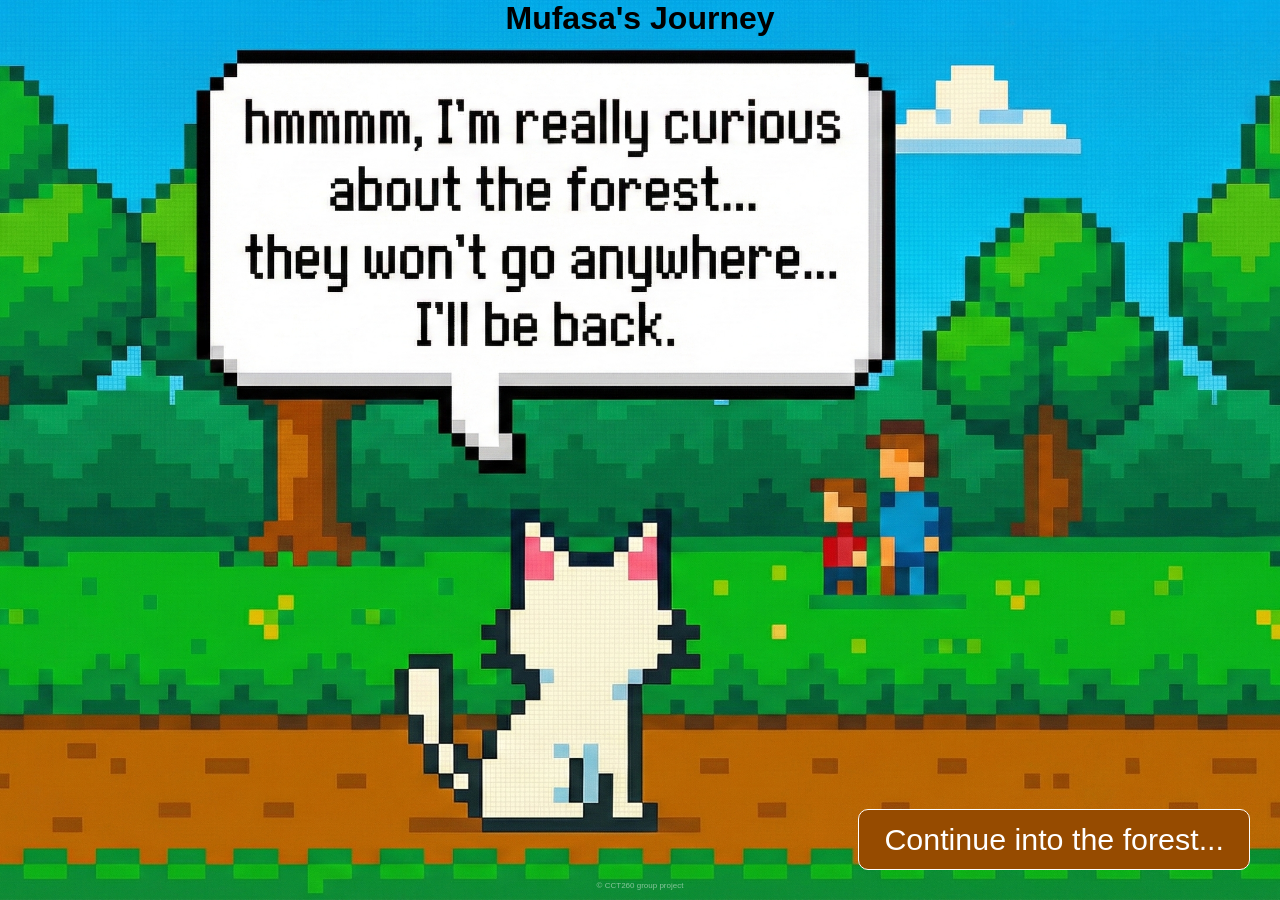
==== 1_home.html @ 14e33cef "Initial commit Add the interactive comic strip website and image assets." ====
<!DOCTYPE html>
<head>
  <meta charset="UTF-8" />
  <meta name="viewport" content="width=device-width, initial-scale=1.0" />
  <title>At the Park</title>
  <link rel="stylesheet" href="style.css" />
</head>

<body class="menu-screen first-menu-page"> <!-- background image n size -->
  <header class="site-header">
    <h1><b>Mufasa's Journey</b></h1>
  </header>

  <main class="scene">
    
    <section class="scene-text">
    
    </section>

    <nav class="choices">
      <!-- Player gets sent to the next page with this button down here -->
    <button class="choice-btn corner-btn" data-next="2_lost_choice.html">
  Continue into the forest...
</button>

    </nav>
  </main>

  <footer class="site-footer">
    <small>&copy; CCT260 group project</small>
  </footer>

  <script src="script.js"></script>
</body>
</html>
---- style.css ----
/*  MAIN OVERALL STYLES */
* {
  margin: 0;
  padding: 0;
  box-sizing: border-box;
}

body {
  font-family: sans-serif;
  background: #111;
  color: white;
  text-align: center;
  min-height: 100vh;
  display: flex;
  flex-direction: column;
}



/* background image attached */
.main-menu-page {
background-image: url("photos/background1.png");
  background-size: cover;
  background-position: center; 
} 
.first-menu-page {
background-image: url("photos/img102.png");
  background-size: cover;
  background-position: center; 
} 
.second-menu-page {
  background-image: url("photos/img103.png");
  background-size: cover;
  background-position: center; 
}
.lake-menu-page {
  background-image: url("photos/img104.png");
  background-size: cover;
  background-position: center; 
}
.good-ending-page{
   background-image: url("photos/img109Family.png");
  background-size: cover;
  background-position: center; 
}
.cave-page{
 background-image: url("photos/img108.png");
  background-size: cover;
  background-position: center; 
}
.bad-ending-page {
  background-image: url("photos/img115.png");
  background-size: cover;
  background-position: center; 
}

/* text and layout */

.menu-screen {
  background-size: cover;
  background-position: center;
  background-repeat: no-repeat;
  display: flex;
  justify-content: center;
  align-items: center;
}

.menu-container {
  height: 100%;
  backdrop-filter: brightness(0.9);
  display: flex;
  justify-content: center;
  align-items: center;
}

.menu-overlay {
  background: rgba(151, 149, 149, 0.4);
  padding: 30px;
  border-radius: 15px;
  max-width: 900px;
  max-height: 300px;
}

/* Title */
.game-title {
  font-size: 2.4rem;
  margin-bottom: 20px;
}

/* Description Text */
.menu-text {
  font-size: 1.5rem;
  margin-bottom: 30px;
  line-height: 1.5rem;
}

/*  MENU SCREEN */

/*  Park */

.site-header { 
  
  color: black;
}
/*  PARK */



/* BUTTONS */


.choice-btn {
  transition: opacity 0.4s ease, transform 0.2s ease;
}

.choice-btn.used {
  opacity: 0;
  pointer-events: none;
  transform: scale(0.9);
}


.choice-btn,
.play-button {
  padding: 12px 25px;
  background: black;
  color: white;
  border: 1px solid white;
  border-radius: 10px;
  font-size: 1.9rem;
  cursor: pointer;
  transition: transform 0.25s ease, background 0.15s;
}

.choice-btn:hover,
.play-button:hover {
  transform: scale(1.3);
  background: white;
  color: #111;
  border: 3px solid black;

}

.choice-btn:active,
.play-button:active {
  transform: scale(0.95);
}

.corner-btn {
  background: rgb(150, 75, 0);
  position: fixed;
  bottom: 30px;
  right: 30px;
}
.corner-btn:hover {
  background-color: rgb(0, 75, 150);
  transform:scale(1.1) ;
  border: solid 3px white;
  color: white;
}
/* CAVE */
.cave-btn {
  background:darkslategrey;
  position: fixed;
  bottom: 450px;
  right: 100px;
}

.cave-btn:hover {
  transform: scale(1.1);
  background: black;
    color: red;
    border: solid 3px white;
}

.cave-choice {
position: fixed;
  background:brown;
  left: 80px;
  bottom: 200px;
}
.cave-choice:hover {
    transform: scale(1.7);
background: red;
}
.sneak-btn{
position: fixed;
  background:brown;
  left: 1200px;
  bottom: 200px;
}
.sneak-btn:hover {
    transform: scale(0.8);
background: black;
color: white;
border: solid 3px white;
}
.run-btn{
    background: blue;
  position: fixed;
  bottom: 300px;
  right: 30px;
}

/* CAVE */


/* END BUTTON */
.badPlay{
  background: black;
  color: white;
  position: fixed;
  align-items: center;
  font-size: 40px;
}
.badPlay:hover{
    background: white;
    color: black;
    transform: scale(1.3);
}
/* END BUTTON */

.forrest-btn {
  background:rgb(0, 68, 0);
  position: fixed;
  bottom: 450px;
  left: 100px;
}

.forrest-btn:hover {
  transform: scale(1.1);
  background: orange;
}
.hidden {
  display: none;
}
.drinkWater-btn{
   background:rgb(0, 68, 0);
  position: fixed;
 bottom: 170px;
  left: 550px;
  font-size: medium;
}
.eatFood-btn{ 
   background:rgb(0, 68, 0);
  position: fixed;
  bottom: 170px;
  left: 350px;
  font-size: medium;

}
.talk-animals{
  background:rgb(0, 68, 0);
  position: fixed;
  bottom: 50px;
  right: 100px;
  font-size: medium;
}
.talk-btn{
  background:rgb(0, 68, 0);
  position: fixed;
  bottom: 50px;
  right: 100px;
  font-size: large;
}

.final-btn{
  background:rgb(0, 68, 0);
  position: fixed;
  bottom: 10px;
  font-size: xx-large;
}
.continue-bad-btn {
  background:rgb(0, 68, 0);
  position: fixed;
  bottom: 50px;
  right: 100px;
  font-size: large;
}
/* BUTTONS  */




/*  GAME SCENE GENERAL  */

.game-title{
  color: #fff42e; 
  text-shadow: 2px 2px 4px black;
}
.menu-text{
  color: white;
  text-shadow: 2px 2px 4px black;
}
.scene {
  flex: 1;
  padding: 20px;
  background-size: cover;
  background-position: center;
}

.scene-image {
  width: 300px;
  max-width: 90%;
  display: block;
  margin: 0 auto 25px auto;
}

.scene-text {
  margin: 0 auto 40px auto;
  font-size: 1.2rem;
  max-width: 600px;
  line-height: 1.5rem;
  color: white; 
  text-shadow: 2px 2px 4px black;
}
/* CAVE PAGE CUSTOM STYLING  */
.cave-page .site-header h1 {
  color: #ff4444; 
  text-shadow: 2px 2px 4px black;
}
.cave-page .scene-text {
  color: white; 
  text-shadow: 2px 2px 4px black;
}
.bad-ending-page .site-header h1 {
  color: #ff4444; 
  text-shadow: 2px 2px 4px black;
}
.scene-textCave{ 
  margin: 0 auto 40px auto;
  font-size: 1.2rem;
  max-width: 600px;
  line-height: 1.5rem;
  color: white;
}

.choices {
  display: flex;
  flex-direction: column;
  gap: 15px;
  align-items: center;
  margin-top: 20px;
}


/*  FOOTER */

.site-footer {
  font-size: 0.6rem;
  opacity: 0.5;
  padding: 10px;
}
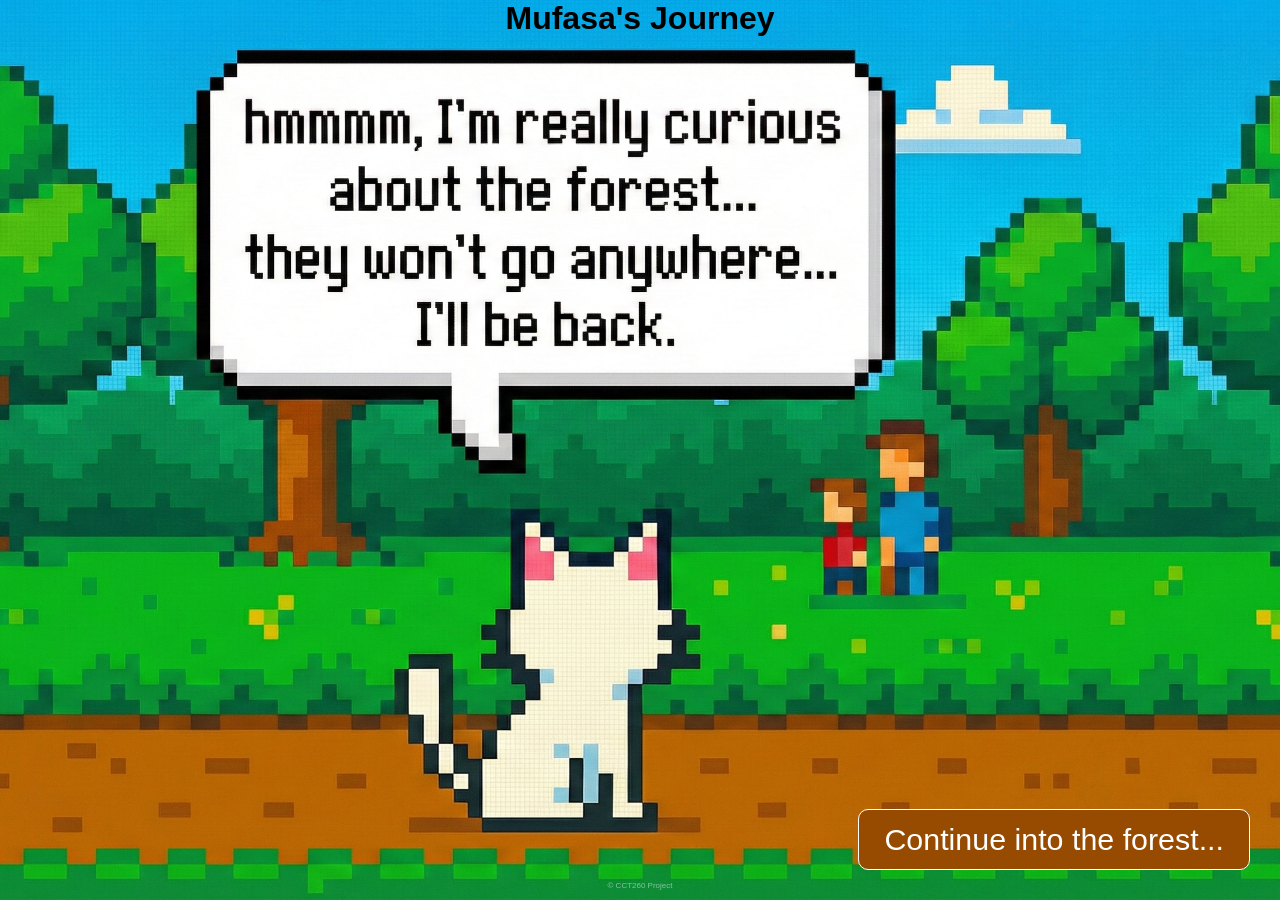
==== commit 444ee2c8: "Update footer branding across pages" ====
--- a/1_home.html
+++ b/1_home.html
@@ -27,7 +27,7 @@
   </main>
 
   <footer class="site-footer">
-    <small>&copy; CCT260 group project</small>
+    <small>&copy; CCT260 Project</small>
   </footer>
 
   <script src="script.js"></script>
